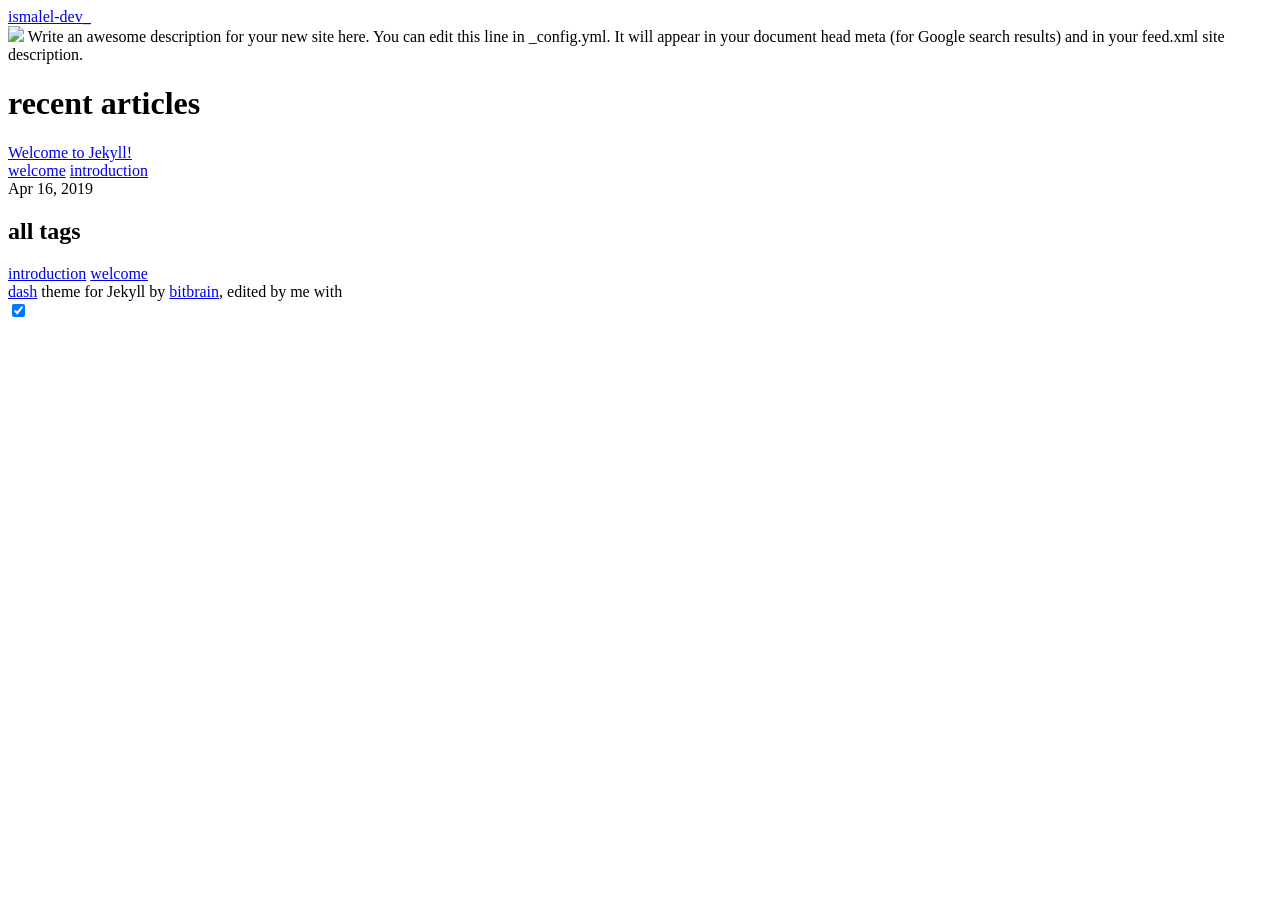
==== index.html @ db321ea1 "url fix" ====
<!DOCTYPE html>
<html lang="en"><head>
  <meta charset="utf-8">
  <meta http-equiv="X-UA-Compatible" content="IE=edge">
  <meta name="viewport" content="width=device-width, initial-scale=1"><!-- Begin Jekyll SEO tag v2.6.1 -->
<title>ismalel-dev | Write an awesome description for your new site here. You can edit this line in _config.yml. It will appear in your document head meta (for Google search results) and in your feed.xml site description.</title>
<meta name="generator" content="Jekyll v3.8.6" />
<meta property="og:title" content="ismalel-dev" />
<meta name="author" content="ismalel" />
<meta property="og:locale" content="en_US" />
<meta name="description" content="Write an awesome description for your new site here. You can edit this line in _config.yml. It will appear in your document head meta (for Google search results) and in your feed.xml site description." />
<meta property="og:description" content="Write an awesome description for your new site here. You can edit this line in _config.yml. It will appear in your document head meta (for Google search results) and in your feed.xml site description." />
<meta property="og:site_name" content="ismalel-dev" />
<script type="application/ld+json">
{"headline":"ismalel-dev","@type":"WebSite","url":"/https://ismalel.dev/","name":"ismalel-dev","author":{"@type":"Person","name":"ismalel"},"description":"Write an awesome description for your new site here. You can edit this line in _config.yml. It will appear in your document head meta (for Google search results) and in your feed.xml site description.","@context":"https://schema.org"}</script>
<!-- End Jekyll SEO tag -->
<link rel="stylesheet" href="https://ismalel.dev//assets/css/style.css">
  <link rel="icon" type="image/png" href="https://ismalel.dev//assets/favicon.png" /><link type="application/atom+xml" rel="alternate" href="/https://ismalel.dev/feed.xml" title="ismalel-dev" /></head>
<body><div class="site-header">
  <div class="wrapper">
    <a class="site-title" rel="author" href="/https://ismalel.dev/">ismalel-dev<b class="command_prompt"></b><b class="blinking_cursor">_</b></a>
    <span class="social_links">
        <a class="color-blue-hover" href="https://facebook.com/herecomesthemayo"><i class="fab fa-facebook-square"></i></a><a class="color-orange-hover" href="https://instagram.com/ismalel_13"><i class="fab fa-instagram"></i></a><a class="color-teal-hover" href="https://github.com/ismalel"><i class="fab fa-github-square"></i></a>
    </span>
  </div>
</div>
<main class="page-content" aria-label="Content">
      <div class="wrapper">
        <div class="author-box">

<img src="https://gravatar.com/avatar/948ee409dbfd00bcc89663283bfad279?s=256" class="author-avatar" />

Write an awesome description for your new site here. You can edit this line in _config.yml. It will appear in your document head meta (for Google search results) and in your feed.xml site description.

</div>



<h1>recent articles</h1>
    <div class="post-links">
      
        <div class="post-link-wrapper">
          <a href="/https://ismalel.dev/2019/04/16/welcome-to-jekyll2.html" class="post-link">Welcome to Jekyll!</a>
          <div class="post-meta">

            
            <div class="post-tags">
                
                <a class="tag" href="/tag/welcome/">welcome</a>
                
                <a class="tag" href="/tag/introduction/">introduction</a>
                
            </div>
            
            
              Apr 16, 2019
            
          </div>
        </div>
      
    </div>

    <!-- pagination -->



    


  
  <h2>all tags</h2>
  <div class="tag-cloud"><a href="/https://ismalel.dev/tag/introduction/" class="set-5">introduction</a> <a href="/https://ismalel.dev/tag/welcome/" class="set-5">welcome</a></div>
  




      </div>
    </main><footer class="site-footer">
  <div class="wrapper">
    <div class="credits"><a href="https://github.com/bitbrain/jekyll-dash">dash</a> theme for Jekyll by <a href="https://github.com/bitbrain">bitbrain</a>, edited by me with <i class="fas fa-skull"></i><div class="toggleWrapper">
    <input type="checkbox" class="dn" id="theme-toggle" onclick="modeSwitcher()" checked />
    <label for="theme-toggle" class="toggle">
    <span class="toggle__handler">
      <span class="crater crater--1"></span>
      <span class="crater crater--2"></span>
      <span class="crater crater--3"></span>
    </span>
        <span class="star star--1"></span>
        <span class="star star--2"></span>
        <span class="star star--3"></span>
        <span class="star star--4"></span>
        <span class="star star--5"></span>
        <span class="star star--6"></span>
    </label>
</div>
<script type="text/javascript">
const theme = localStorage.getItem('theme');
if (theme === 'undefined') {
   theme = "dark";
}
if (theme === "dark") {
	document.documentElement.setAttribute('data-theme', 'dark');
} else {
    document.documentElement.setAttribute('data-theme', 'light');
}
const userPrefers = getComputedStyle(document.documentElement).getPropertyValue('content');

function activateDarkTheme() {
    document.getElementById('theme-toggle').checked = true;
    document.documentElement.setAttribute('data-theme', 'dark');
    document.documentElement.classList.add('theme--dark');
    document.documentElement.classList.remove('theme--light');
	document.getElementById("theme-toggle").className = 'light';
	window.localStorage.setItem('theme', 'dark');
}

function activateLightTheme() {
    document.getElementById('theme-toggle').checked = false;
    document.documentElement.setAttribute('data-theme', 'light');
    document.documentElement.classList.add('theme--light');
    document.documentElement.classList.remove('theme--dark');
	document.getElementById("theme-toggle").className = 'dark';
	window.localStorage.setItem('theme', 'light');
}

if (theme === "dark") {
    activateDarkTheme();
} else if (theme === "light") {
    activateLightTheme();
} else if  (userPrefers === "light") {
    activateDarkTheme();
} else {
    activateDarkTheme();
}

function modeSwitcher() {
	let currentMode = document.documentElement.getAttribute('data-theme');
	if (currentMode === "dark") {
	    activateLightTheme();
	} else {
	    activateDarkTheme();
	}
}
</script></div>
  </div>
</footer>


<script>
      window.FontAwesomeConfig = {
        searchPseudoElements: true
      }
    </script>
  </body>

</html>
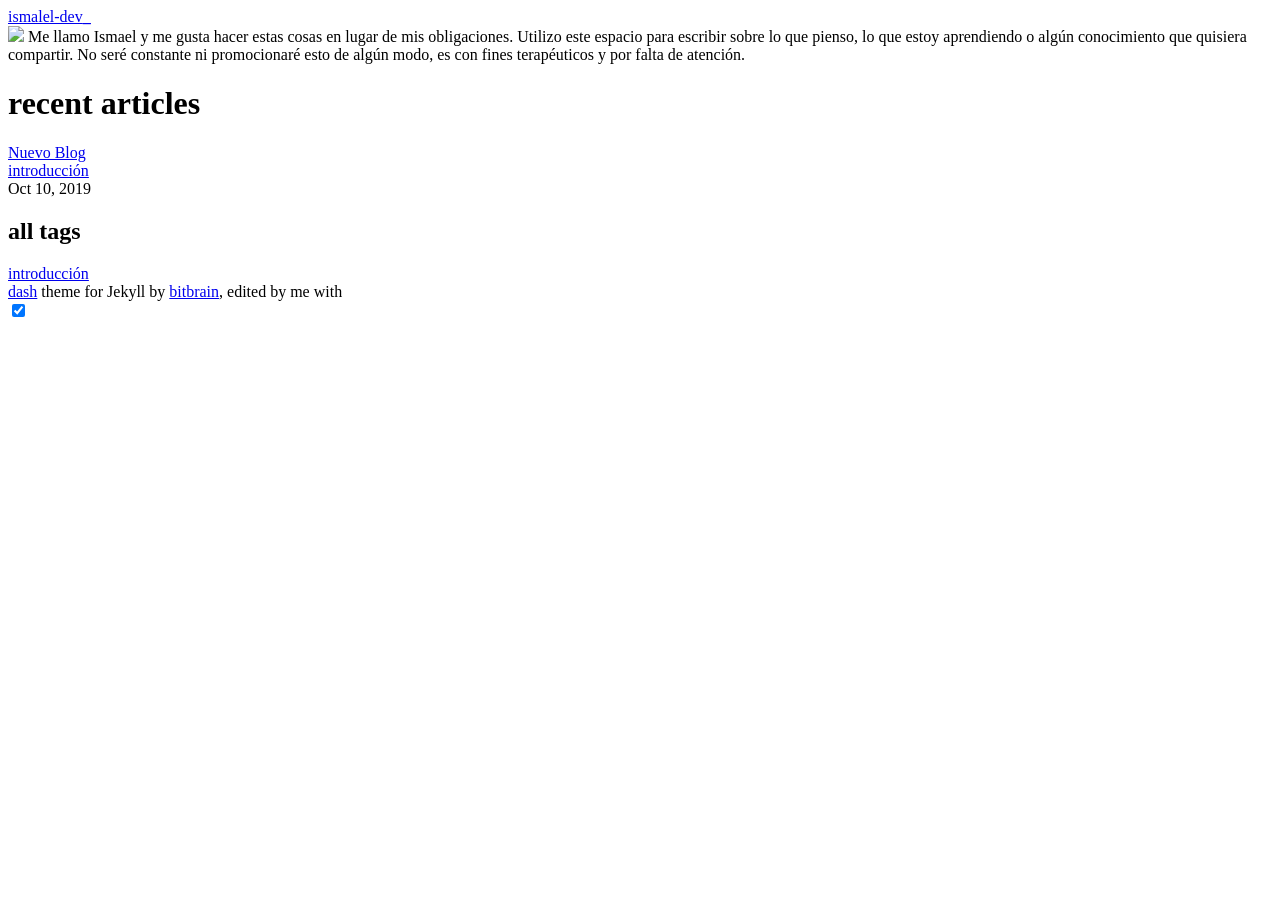
==== commit 87dd46b4: "new post" ====
--- a/index.html
+++ b/index.html
@@ -3,22 +3,22 @@
   <meta charset="utf-8">
   <meta http-equiv="X-UA-Compatible" content="IE=edge">
   <meta name="viewport" content="width=device-width, initial-scale=1"><!-- Begin Jekyll SEO tag v2.6.1 -->
-<title>ismalel-dev | Write an awesome description for your new site here. You can edit this line in _config.yml. It will appear in your document head meta (for Google search results) and in your feed.xml site description.</title>
+<title>ismalel-dev | Me llamo Ismael y me gusta hacer estas cosas en lugar de mis obligaciones. Utilizo este espacio para escribir sobre lo que pienso, lo que estoy aprendiendo o algún conocimiento que quisiera compartir. No seré constante ni promocionaré esto de algún modo, es con fines terapéuticos y por falta de atención.</title>
 <meta name="generator" content="Jekyll v3.8.6" />
 <meta property="og:title" content="ismalel-dev" />
 <meta name="author" content="ismalel" />
 <meta property="og:locale" content="en_US" />
-<meta name="description" content="Write an awesome description for your new site here. You can edit this line in _config.yml. It will appear in your document head meta (for Google search results) and in your feed.xml site description." />
-<meta property="og:description" content="Write an awesome description for your new site here. You can edit this line in _config.yml. It will appear in your document head meta (for Google search results) and in your feed.xml site description." />
+<meta name="description" content="Me llamo Ismael y me gusta hacer estas cosas en lugar de mis obligaciones. Utilizo este espacio para escribir sobre lo que pienso, lo que estoy aprendiendo o algún conocimiento que quisiera compartir. No seré constante ni promocionaré esto de algún modo, es con fines terapéuticos y por falta de atención." />
+<meta property="og:description" content="Me llamo Ismael y me gusta hacer estas cosas en lugar de mis obligaciones. Utilizo este espacio para escribir sobre lo que pienso, lo que estoy aprendiendo o algún conocimiento que quisiera compartir. No seré constante ni promocionaré esto de algún modo, es con fines terapéuticos y por falta de atención." />
 <meta property="og:site_name" content="ismalel-dev" />
 <script type="application/ld+json">
-{"headline":"ismalel-dev","@type":"WebSite","url":"/https://ismalel.dev/","name":"ismalel-dev","author":{"@type":"Person","name":"ismalel"},"description":"Write an awesome description for your new site here. You can edit this line in _config.yml. It will appear in your document head meta (for Google search results) and in your feed.xml site description.","@context":"https://schema.org"}</script>
+{"@type":"WebSite","url":"/https://ismalel.dev//","name":"ismalel-dev","headline":"ismalel-dev","author":{"@type":"Person","name":"ismalel"},"description":"Me llamo Ismael y me gusta hacer estas cosas en lugar de mis obligaciones. Utilizo este espacio para escribir sobre lo que pienso, lo que estoy aprendiendo o algún conocimiento que quisiera compartir. No seré constante ni promocionaré esto de algún modo, es con fines terapéuticos y por falta de atención.","@context":"https://schema.org"}</script>
 <!-- End Jekyll SEO tag -->
-<link rel="stylesheet" href="https://ismalel.dev//assets/css/style.css">
-  <link rel="icon" type="image/png" href="https://ismalel.dev//assets/favicon.png" /><link type="application/atom+xml" rel="alternate" href="/https://ismalel.dev/feed.xml" title="ismalel-dev" /></head>
+<link rel="stylesheet" href="https://ismalel.dev///assets/css/style.css">
+  <link rel="icon" type="image/png" href="https://ismalel.dev///assets/favicon.png" /><link type="application/atom+xml" rel="alternate" href="/https://ismalel.dev//feed.xml" title="ismalel-dev" /></head>
 <body><div class="site-header">
   <div class="wrapper">
-    <a class="site-title" rel="author" href="/https://ismalel.dev/">ismalel-dev<b class="command_prompt"></b><b class="blinking_cursor">_</b></a>
+    <a class="site-title" rel="author" href="/">ismalel-dev<b class="command_prompt"></b><b class="blinking_cursor">_</b></a>
     <span class="social_links">
         <a class="color-blue-hover" href="https://facebook.com/herecomesthemayo"><i class="fab fa-facebook-square"></i></a><a class="color-orange-hover" href="https://instagram.com/ismalel_13"><i class="fab fa-instagram"></i></a><a class="color-teal-hover" href="https://github.com/ismalel"><i class="fab fa-github-square"></i></a>
     </span>
@@ -30,7 +30,7 @@
 
 <img src="https://gravatar.com/avatar/948ee409dbfd00bcc89663283bfad279?s=256" class="author-avatar" />
 
-Write an awesome description for your new site here. You can edit this line in _config.yml. It will appear in your document head meta (for Google search results) and in your feed.xml site description.
+Me llamo Ismael y me gusta hacer estas cosas en lugar de mis obligaciones. Utilizo este espacio para escribir sobre lo que pienso, lo que estoy aprendiendo o algún conocimiento que quisiera compartir. No seré constante ni promocionaré esto de algún modo, es con fines terapéuticos y por falta de atención.
 
 </div>
 
@@ -40,20 +40,18 @@
     <div class="post-links">
       
         <div class="post-link-wrapper">
-          <a href="/https://ismalel.dev/2019/04/16/welcome-to-jekyll2.html" class="post-link">Welcome to Jekyll!</a>
+          <a href="/2019/10/10/nuevo-blog.html" class="post-link">Nuevo Blog</a>
           <div class="post-meta">
 
             
             <div class="post-tags">
                 
-                <a class="tag" href="/tag/welcome/">welcome</a>
-                
-                <a class="tag" href="/tag/introduction/">introduction</a>
+                <a class="tag" href="/tag/introducción/">introducción</a>
                 
             </div>
             
             
-              Apr 16, 2019
+            <div class="post-date"> Oct 10, 2019</div>
             
           </div>
         </div>
@@ -69,7 +67,7 @@
 
   
   <h2>all tags</h2>
-  <div class="tag-cloud"><a href="/https://ismalel.dev/tag/introduction/" class="set-5">introduction</a> <a href="/https://ismalel.dev/tag/welcome/" class="set-5">welcome</a></div>
+  <div class="tag-cloud"><a href="/https://ismalel.dev//tag/introduccion/" class="set-5">introducción</a></div>
   
 
 
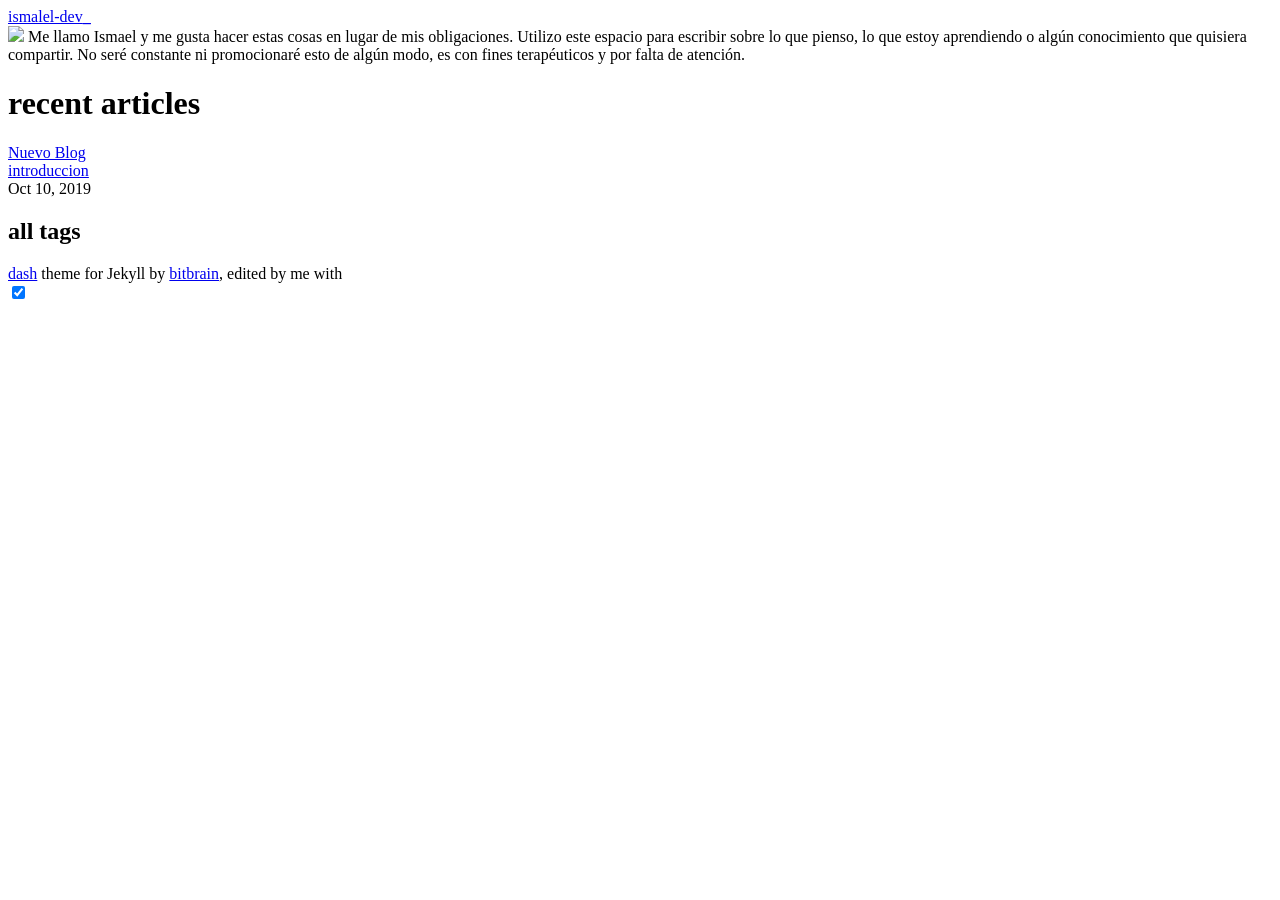
==== commit 0a3e2a5f: "fix tagging" ====
--- a/index.html
+++ b/index.html
@@ -46,7 +46,7 @@
             
             <div class="post-tags">
                 
-                <a class="tag" href="/tag/introducción/">introducción</a>
+                <a class="tag" href="/tag/introduccion/">introduccion</a>
                 
             </div>
             
@@ -67,7 +67,7 @@
 
   
   <h2>all tags</h2>
-  <div class="tag-cloud"><a href="/https://ismalel.dev//tag/introduccion/" class="set-5">introducción</a></div>
+  <div class="tag-cloud"></div>
   
 
 
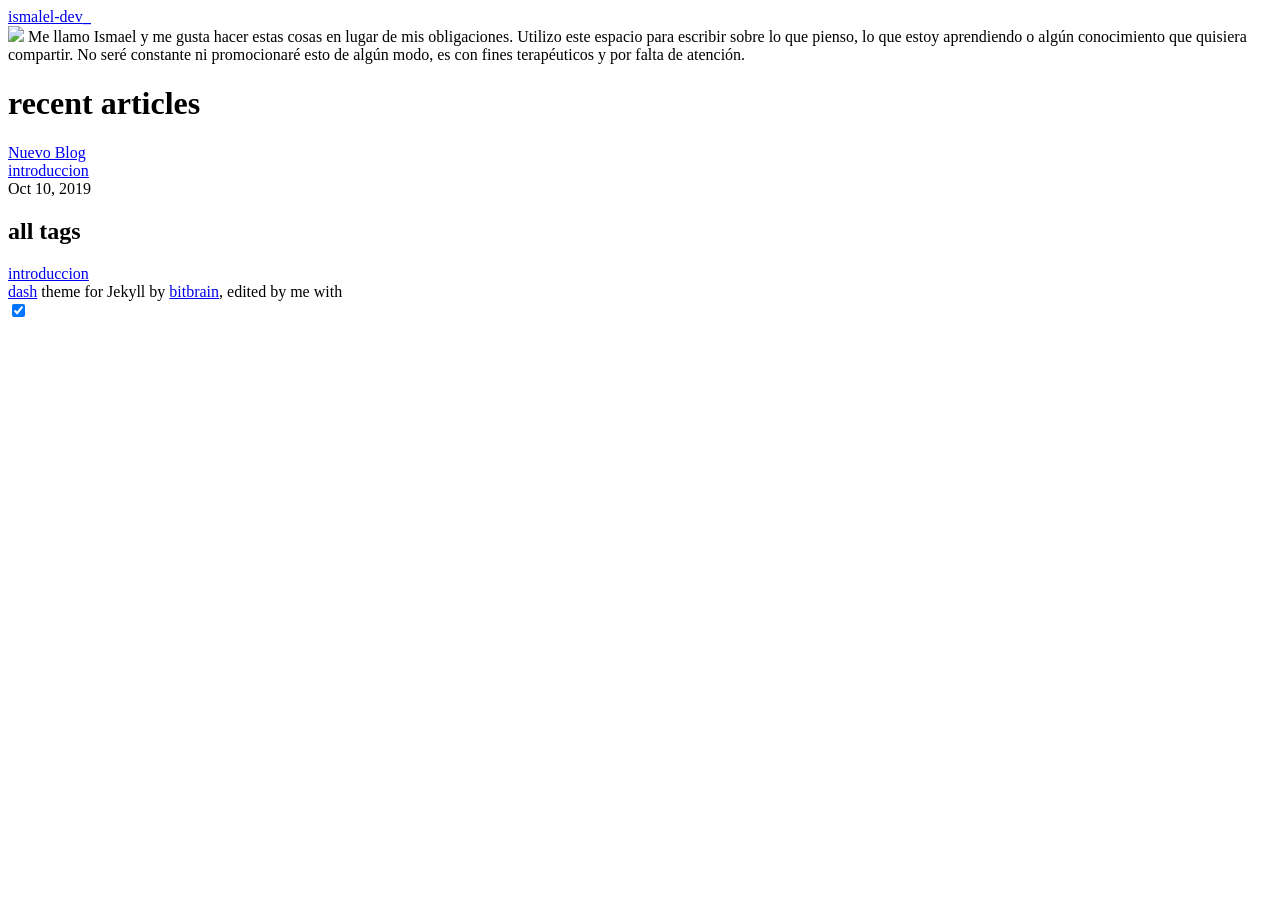
==== commit ce205e78: "fixed tagging" ====
--- a/index.html
+++ b/index.html
@@ -12,10 +12,10 @@
 <meta property="og:description" content="Me llamo Ismael y me gusta hacer estas cosas en lugar de mis obligaciones. Utilizo este espacio para escribir sobre lo que pienso, lo que estoy aprendiendo o algún conocimiento que quisiera compartir. No seré constante ni promocionaré esto de algún modo, es con fines terapéuticos y por falta de atención." />
 <meta property="og:site_name" content="ismalel-dev" />
 <script type="application/ld+json">
-{"@type":"WebSite","url":"/https://ismalel.dev//","name":"ismalel-dev","headline":"ismalel-dev","author":{"@type":"Person","name":"ismalel"},"description":"Me llamo Ismael y me gusta hacer estas cosas en lugar de mis obligaciones. Utilizo este espacio para escribir sobre lo que pienso, lo que estoy aprendiendo o algún conocimiento que quisiera compartir. No seré constante ni promocionaré esto de algún modo, es con fines terapéuticos y por falta de atención.","@context":"https://schema.org"}</script>
+{"@type":"WebSite","url":"/https://ismalel.dev/","name":"ismalel-dev","headline":"ismalel-dev","author":{"@type":"Person","name":"ismalel"},"description":"Me llamo Ismael y me gusta hacer estas cosas en lugar de mis obligaciones. Utilizo este espacio para escribir sobre lo que pienso, lo que estoy aprendiendo o algún conocimiento que quisiera compartir. No seré constante ni promocionaré esto de algún modo, es con fines terapéuticos y por falta de atención.","@context":"https://schema.org"}</script>
 <!-- End Jekyll SEO tag -->
-<link rel="stylesheet" href="https://ismalel.dev///assets/css/style.css">
-  <link rel="icon" type="image/png" href="https://ismalel.dev///assets/favicon.png" /><link type="application/atom+xml" rel="alternate" href="/https://ismalel.dev//feed.xml" title="ismalel-dev" /></head>
+<link rel="stylesheet" href="https://ismalel.dev//assets/css/style.css">
+  <link rel="icon" type="image/png" href="https://ismalel.dev//assets/favicon.png" /><link type="application/atom+xml" rel="alternate" href="/https://ismalel.dev/feed.xml" title="ismalel-dev" /></head>
 <body><div class="site-header">
   <div class="wrapper">
     <a class="site-title" rel="author" href="/">ismalel-dev<b class="command_prompt"></b><b class="blinking_cursor">_</b></a>
@@ -67,7 +67,7 @@
 
   
   <h2>all tags</h2>
-  <div class="tag-cloud"></div>
+  <div class="tag-cloud"><a href="/https://ismalel.dev/tag/introduccion/" class="set-5">introduccion</a></div>
   
 
 
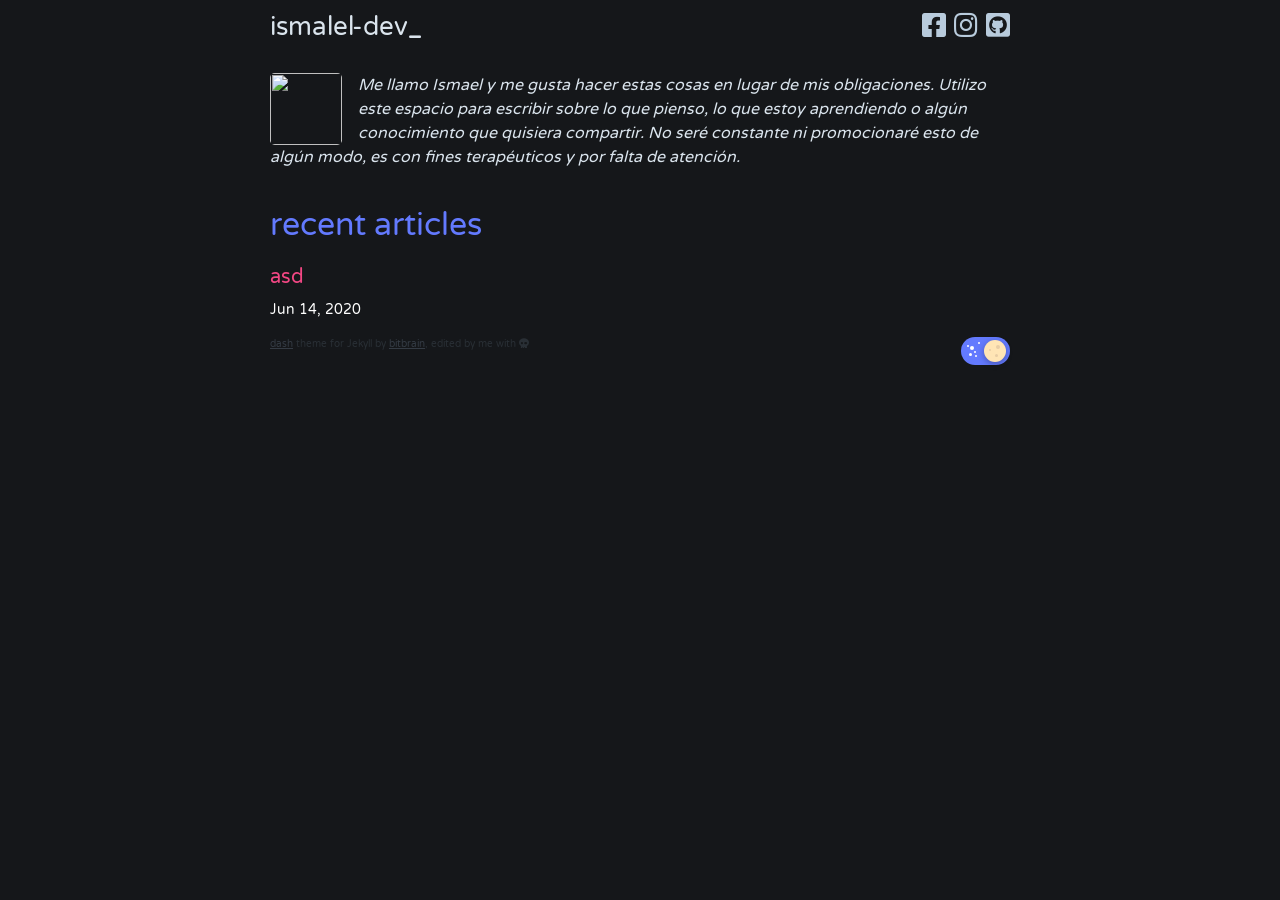
==== commit 06488e2f: "testpost" ====
--- a/index.html
+++ b/index.html
@@ -10,12 +10,14 @@
 <meta property="og:locale" content="en_US" />
 <meta name="description" content="Me llamo Ismael y me gusta hacer estas cosas en lugar de mis obligaciones. Utilizo este espacio para escribir sobre lo que pienso, lo que estoy aprendiendo o algún conocimiento que quisiera compartir. No seré constante ni promocionaré esto de algún modo, es con fines terapéuticos y por falta de atención." />
 <meta property="og:description" content="Me llamo Ismael y me gusta hacer estas cosas en lugar de mis obligaciones. Utilizo este espacio para escribir sobre lo que pienso, lo que estoy aprendiendo o algún conocimiento que quisiera compartir. No seré constante ni promocionaré esto de algún modo, es con fines terapéuticos y por falta de atención." />
+<link rel="canonical" href="http://localhost:4000/" />
+<meta property="og:url" content="http://localhost:4000/" />
 <meta property="og:site_name" content="ismalel-dev" />
 <script type="application/ld+json">
-{"@type":"WebSite","url":"/https://ismalel.dev/","name":"ismalel-dev","headline":"ismalel-dev","author":{"@type":"Person","name":"ismalel"},"description":"Me llamo Ismael y me gusta hacer estas cosas en lugar de mis obligaciones. Utilizo este espacio para escribir sobre lo que pienso, lo que estoy aprendiendo o algún conocimiento que quisiera compartir. No seré constante ni promocionaré esto de algún modo, es con fines terapéuticos y por falta de atención.","@context":"https://schema.org"}</script>
+{"description":"Me llamo Ismael y me gusta hacer estas cosas en lugar de mis obligaciones. Utilizo este espacio para escribir sobre lo que pienso, lo que estoy aprendiendo o algún conocimiento que quisiera compartir. No seré constante ni promocionaré esto de algún modo, es con fines terapéuticos y por falta de atención.","@type":"WebSite","name":"ismalel-dev","author":{"@type":"Person","name":"ismalel"},"headline":"ismalel-dev","url":"http://localhost:4000/","@context":"https://schema.org"}</script>
 <!-- End Jekyll SEO tag -->
-<link rel="stylesheet" href="https://ismalel.dev//assets/css/style.css">
-  <link rel="icon" type="image/png" href="https://ismalel.dev//assets/favicon.png" /><link type="application/atom+xml" rel="alternate" href="/https://ismalel.dev/feed.xml" title="ismalel-dev" /></head>
+<link rel="stylesheet" href="/assets/css/style.css">
+  <link rel="icon" type="image/png" href="/assets/favicon.png" /><link type="application/atom+xml" rel="alternate" href="http://localhost:4000/feed.xml" title="ismalel-dev" /></head>
 <body><div class="site-header">
   <div class="wrapper">
     <a class="site-title" rel="author" href="/">ismalel-dev<b class="command_prompt"></b><b class="blinking_cursor">_</b></a>
@@ -40,18 +42,16 @@
     <div class="post-links">
       
         <div class="post-link-wrapper">
-          <a href="/2019/10/10/nuevo-blog.html" class="post-link">Nuevo Blog</a>
+          <a href="/2020/06/14/asd.html" class="post-link">asd</a>
           <div class="post-meta">
 
             
             <div class="post-tags">
                 
-                <a class="tag" href="/tag/introduccion/">introduccion</a>
-                
             </div>
             
             
-            <div class="post-date"> Oct 10, 2019</div>
+            <div class="post-date"> Jun 14, 2020</div>
             
           </div>
         </div>
@@ -65,9 +65,6 @@
     
 
 
-  
-  <h2>all tags</h2>
-  <div class="tag-cloud"><a href="/https://ismalel.dev/tag/introduccion/" class="set-5">introduccion</a></div>
   
 
 
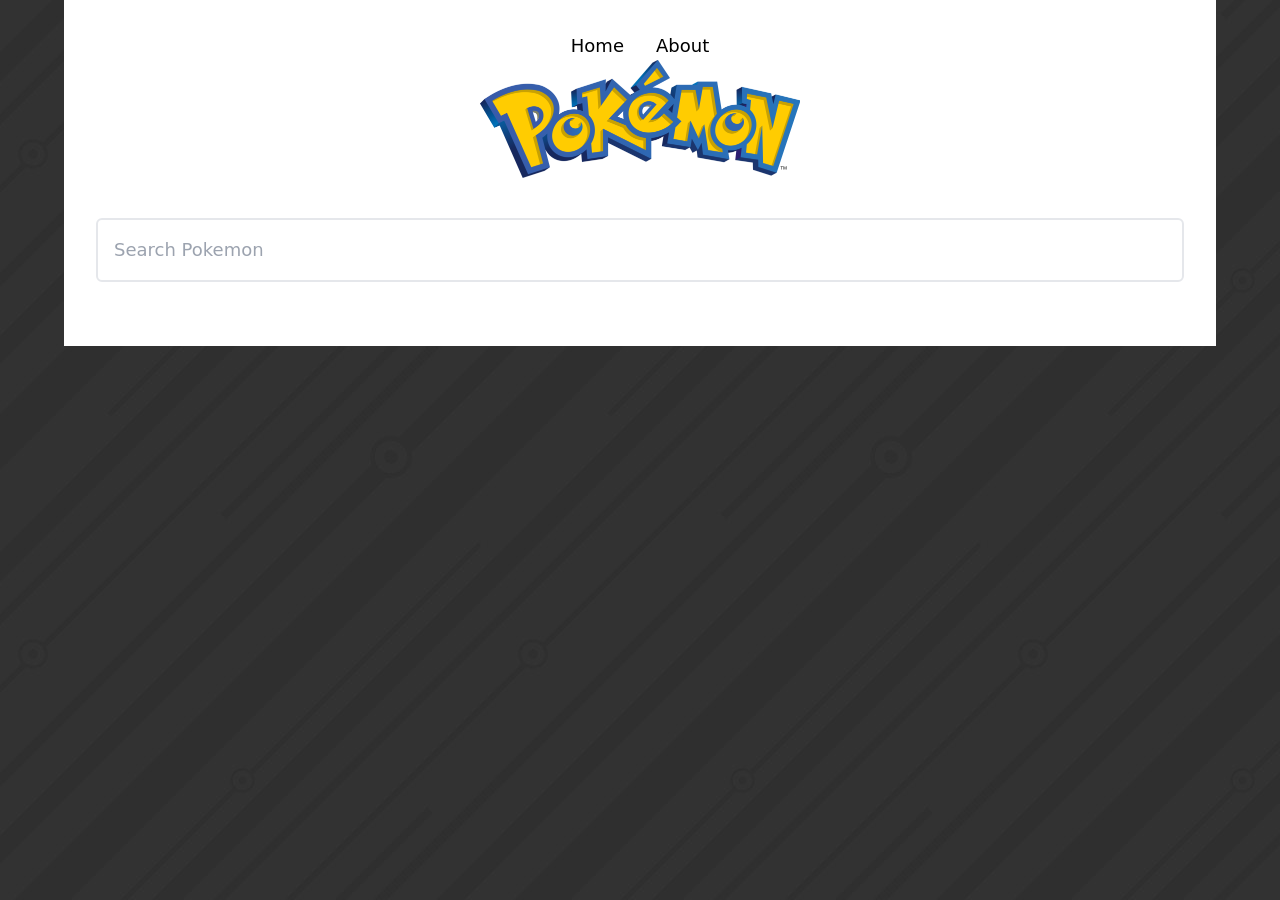
==== commit 751f222f: "Updates" ====
--- a/index.html
+++ b/index.html
@@ -1,152 +1,67 @@
 <!DOCTYPE html>
-<html lang="en"><head>
-  <meta charset="utf-8">
-  <meta http-equiv="X-UA-Compatible" content="IE=edge">
-  <meta name="viewport" content="width=device-width, initial-scale=1"><!-- Begin Jekyll SEO tag v2.6.1 -->
-<title>ismalel-dev | Me llamo Ismael y me gusta hacer estas cosas en lugar de mis obligaciones. Utilizo este espacio para escribir sobre lo que pienso, lo que estoy aprendiendo o algún conocimiento que quisiera compartir. No seré constante ni promocionaré esto de algún modo, es con fines terapéuticos y por falta de atención.</title>
-<meta name="generator" content="Jekyll v3.8.6" />
-<meta property="og:title" content="ismalel-dev" />
-<meta name="author" content="ismalel" />
-<meta property="og:locale" content="en_US" />
-<meta name="description" content="Me llamo Ismael y me gusta hacer estas cosas en lugar de mis obligaciones. Utilizo este espacio para escribir sobre lo que pienso, lo que estoy aprendiendo o algún conocimiento que quisiera compartir. No seré constante ni promocionaré esto de algún modo, es con fines terapéuticos y por falta de atención." />
-<meta property="og:description" content="Me llamo Ismael y me gusta hacer estas cosas en lugar de mis obligaciones. Utilizo este espacio para escribir sobre lo que pienso, lo que estoy aprendiendo o algún conocimiento que quisiera compartir. No seré constante ni promocionaré esto de algún modo, es con fines terapéuticos y por falta de atención." />
-<link rel="canonical" href="http://localhost:4000/" />
-<meta property="og:url" content="http://localhost:4000/" />
-<meta property="og:site_name" content="ismalel-dev" />
-<script type="application/ld+json">
-{"description":"Me llamo Ismael y me gusta hacer estas cosas en lugar de mis obligaciones. Utilizo este espacio para escribir sobre lo que pienso, lo que estoy aprendiendo o algún conocimiento que quisiera compartir. No seré constante ni promocionaré esto de algún modo, es con fines terapéuticos y por falta de atención.","@type":"WebSite","name":"ismalel-dev","author":{"@type":"Person","name":"ismalel"},"headline":"ismalel-dev","url":"http://localhost:4000/","@context":"https://schema.org"}</script>
-<!-- End Jekyll SEO tag -->
-<link rel="stylesheet" href="/assets/css/style.css">
-  <link rel="icon" type="image/png" href="/assets/favicon.png" /><link type="application/atom+xml" rel="alternate" href="http://localhost:4000/feed.xml" title="ismalel-dev" /></head>
-<body><div class="site-header">
-  <div class="wrapper">
-    <a class="site-title" rel="author" href="/">ismalel-dev<b class="command_prompt"></b><b class="blinking_cursor">_</b></a>
-    <span class="social_links">
-        <a class="color-blue-hover" href="https://facebook.com/herecomesthemayo"><i class="fab fa-facebook-square"></i></a><a class="color-orange-hover" href="https://instagram.com/ismalel_13"><i class="fab fa-instagram"></i></a><a class="color-teal-hover" href="https://github.com/ismalel"><i class="fab fa-github-square"></i></a>
-    </span>
-  </div>
-</div>
-<main class="page-content" aria-label="Content">
-      <div class="wrapper">
-        <div class="author-box">
+<html lang="en">
+	<head>
+		<meta charset="utf-8" />
+		<meta name="description" content="" />
+		<link rel="icon" href="/favicon.png" />
+		<meta name="viewport" content="width=device-width, initial-scale=1" />
+		<title>Pokedex</title>
 
-<img src="https://gravatar.com/avatar/948ee409dbfd00bcc89663283bfad279?s=256" class="author-avatar" />
+		
 
-Me llamo Ismael y me gusta hacer estas cosas en lugar de mis obligaciones. Utilizo este espacio para escribir sobre lo que pienso, lo que estoy aprendiendo o algún conocimiento que quisiera compartir. No seré constante ni promocionaré esto de algún modo, es con fines terapéuticos y por falta de atención.
+		<link rel="modulepreload" href="/_app/start-3259fa50.js">
+		<link rel="modulepreload" href="/_app/chunks/vendor-b22f1795.js">
+		<link rel="modulepreload" href="/_app/pages/__layout.svelte-a75ac18f.js">
+		<link rel="modulepreload" href="/_app/pages/index.svelte-f4b1a3e4.js">
+		<link rel="modulepreload" href="/_app/chunks/pokestore-b69a7192.js">
+		<link rel="stylesheet" href="/_app/assets/start-d5b4de3e.css">
+		<link rel="stylesheet" href="/_app/assets/pages/__layout.svelte-af942f38.css">
 
+		<script type="module">
+			import { start } from "/_app/start-3259fa50.js";
+			start({
+				target: document.querySelector("#svelte"),
+				paths: {"base":"","assets":""},
+				session: {},
+				host: location.host,
+				route: true,
+				spa: false,
+				trailing_slash: "never",
+				hydrate: {
+					status: 200,
+					error: null,
+					nodes: [
+						import("/_app/pages/__layout.svelte-a75ac18f.js"),
+						import("/_app/pages/index.svelte-f4b1a3e4.js")
+					],
+					page: {
+						host: location.host, // TODO this is redundant
+						path: "\u002F",
+						query: new URLSearchParams(""),
+						params: {}
+					}
+				}
+			});
+		</script>
+	</head>
+	<body style="background-image: url('body_bg.jpeg')">
+		<div id="svelte">
+
+
+<div class="p-8 max-w-6xl mx-auto" style="background-color: #FFFFFF;"><nav class="flex justify-center w-full"><a class="mx-4 text-lg" href="/">Home</a>
+    <a class="mx-4 text-lg" href="/about">About</a></nav>
+    
+
+<img class="m-auto w-80" src="poke-logo.png" alt="Pokemon">
+
+<input class="mt-10 w-full rounded-md text-lg p-4 border-2 border-gray-200" type="text" placeholder="Search Pokemon" value="">
+
+<div class="py-4 grid gap-4 md:grid-cols-4 grid-cols-1"></div>
 </div>
 
 
 
-<h1>recent articles</h1>
-    <div class="post-links">
-      
-        <div class="post-link-wrapper">
-          <a href="/2020/06/14/asd.html" class="post-link">asd</a>
-          <div class="post-meta">
-
-            
-            <div class="post-tags">
-                
-            </div>
-            
-            
-            <div class="post-date"> Jun 14, 2020</div>
-            
-          </div>
-        </div>
-      
-    </div>
-
-    <!-- pagination -->
-
-
-
-    
-
-
-  
-
-
-
-
-      </div>
-    </main><footer class="site-footer">
-  <div class="wrapper">
-    <div class="credits"><a href="https://github.com/bitbrain/jekyll-dash">dash</a> theme for Jekyll by <a href="https://github.com/bitbrain">bitbrain</a>, edited by me with <i class="fas fa-skull"></i><div class="toggleWrapper">
-    <input type="checkbox" class="dn" id="theme-toggle" onclick="modeSwitcher()" checked />
-    <label for="theme-toggle" class="toggle">
-    <span class="toggle__handler">
-      <span class="crater crater--1"></span>
-      <span class="crater crater--2"></span>
-      <span class="crater crater--3"></span>
-    </span>
-        <span class="star star--1"></span>
-        <span class="star star--2"></span>
-        <span class="star star--3"></span>
-        <span class="star star--4"></span>
-        <span class="star star--5"></span>
-        <span class="star star--6"></span>
-    </label>
-</div>
-<script type="text/javascript">
-const theme = localStorage.getItem('theme');
-if (theme === 'undefined') {
-   theme = "dark";
-}
-if (theme === "dark") {
-	document.documentElement.setAttribute('data-theme', 'dark');
-} else {
-    document.documentElement.setAttribute('data-theme', 'light');
-}
-const userPrefers = getComputedStyle(document.documentElement).getPropertyValue('content');
-
-function activateDarkTheme() {
-    document.getElementById('theme-toggle').checked = true;
-    document.documentElement.setAttribute('data-theme', 'dark');
-    document.documentElement.classList.add('theme--dark');
-    document.documentElement.classList.remove('theme--light');
-	document.getElementById("theme-toggle").className = 'light';
-	window.localStorage.setItem('theme', 'dark');
-}
-
-function activateLightTheme() {
-    document.getElementById('theme-toggle').checked = false;
-    document.documentElement.setAttribute('data-theme', 'light');
-    document.documentElement.classList.add('theme--light');
-    document.documentElement.classList.remove('theme--dark');
-	document.getElementById("theme-toggle").className = 'dark';
-	window.localStorage.setItem('theme', 'light');
-}
-
-if (theme === "dark") {
-    activateDarkTheme();
-} else if (theme === "light") {
-    activateLightTheme();
-} else if  (userPrefers === "light") {
-    activateDarkTheme();
-} else {
-    activateDarkTheme();
-}
-
-function modeSwitcher() {
-	let currentMode = document.documentElement.getAttribute('data-theme');
-	if (currentMode === "dark") {
-	    activateLightTheme();
-	} else {
-	    activateDarkTheme();
-	}
-}
-</script></div>
-  </div>
-</footer>
-
-
-<script>
-      window.FontAwesomeConfig = {
-        searchPseudoElements: true
-      }
-    </script>
-  </body>
-
+			
+		</div>
+	</body>
 </html>
--- a/_app/assets/start-d5b4de3e.css
+++ b/_app/assets/start-d5b4de3e.css
@@ -0,0 +1 @@
+#svelte-announcer.svelte-1j55zn5{position:absolute;left:0;top:0;clip:rect(0 0 0 0);-webkit-clip-path:inset(50%);clip-path:inset(50%);overflow:hidden;white-space:nowrap;width:1px;height:1px}
--- a/_app/assets/pages/__layout.svelte-af942f38.css
+++ b/_app/assets/pages/__layout.svelte-af942f38.css
@@ -0,0 +1 @@
+*,:before,:after{box-sizing:border-box;border-width:0;border-style:solid;border-color:currentColor}:before,:after{--tw-content: ""}html{line-height:1.5;-webkit-text-size-adjust:100%;-moz-tab-size:4;-o-tab-size:4;tab-size:4;font-family:ui-sans-serif,system-ui,-apple-system,BlinkMacSystemFont,Segoe UI,Roboto,Helvetica Neue,Arial,Noto Sans,sans-serif,"Apple Color Emoji","Segoe UI Emoji",Segoe UI Symbol,"Noto Color Emoji"}body{margin:0;line-height:inherit}hr{height:0;color:inherit;border-top-width:1px}abbr[title]{-webkit-text-decoration:underline dotted;text-decoration:underline dotted}h1,h2,h3,h4,h5,h6{font-size:inherit;font-weight:inherit}a{color:inherit;text-decoration:inherit}b,strong{font-weight:bolder}code,kbd,samp,pre{font-family:ui-monospace,SFMono-Regular,Menlo,Monaco,Consolas,Liberation Mono,Courier New,monospace;font-size:1em}small{font-size:80%}sub,sup{font-size:75%;line-height:0;position:relative;vertical-align:baseline}sub{bottom:-.25em}sup{top:-.5em}table{text-indent:0;border-color:inherit;border-collapse:collapse}button,input,optgroup,select,textarea{font-family:inherit;font-size:100%;line-height:inherit;color:inherit;margin:0;padding:0}button,select{text-transform:none}button,[type=button],[type=reset],[type=submit]{-webkit-appearance:button;background-color:transparent;background-image:none}:-moz-focusring{outline:auto}:-moz-ui-invalid{box-shadow:none}progress{vertical-align:baseline}::-webkit-inner-spin-button,::-webkit-outer-spin-button{height:auto}[type=search]{-webkit-appearance:textfield;outline-offset:-2px}::-webkit-search-decoration{-webkit-appearance:none}::-webkit-file-upload-button{-webkit-appearance:button;font:inherit}summary{display:list-item}blockquote,dl,dd,h1,h2,h3,h4,h5,h6,hr,figure,p,pre{margin:0}fieldset{margin:0;padding:0}legend{padding:0}ol,ul,menu{list-style:none;margin:0;padding:0}textarea{resize:vertical}input::-moz-placeholder,textarea::-moz-placeholder{opacity:1;color:#9ca3af}input:-ms-input-placeholder,textarea:-ms-input-placeholder{opacity:1;color:#9ca3af}input::placeholder,textarea::placeholder{opacity:1;color:#9ca3af}button,[role=button]{cursor:pointer}:disabled{cursor:default}img,svg,video,canvas,audio,iframe,embed,object{display:block;vertical-align:middle}img,video{max-width:100%;height:auto}[hidden]{display:none}*,:before,:after{--tw-border-opacity: 1;border-color:rgb(229 231 235 / var(--tw-border-opacity));--tw-ring-offset-shadow: 0 0 #0000;--tw-ring-shadow: 0 0 #0000;--tw-shadow: 0 0 #0000;--tw-shadow-colored: 0 0 #0000;--tw-blur: var(--tw-empty, );--tw-brightness: var(--tw-empty, );--tw-contrast: var(--tw-empty, );--tw-grayscale: var(--tw-empty, );--tw-hue-rotate: var(--tw-empty, );--tw-invert: var(--tw-empty, );--tw-saturate: var(--tw-empty, );--tw-sepia: var(--tw-empty, );--tw-drop-shadow: var(--tw-empty, );--tw-filter: var(--tw-blur) var(--tw-brightness) var(--tw-contrast) var(--tw-grayscale) var(--tw-hue-rotate) var(--tw-invert) var(--tw-saturate) var(--tw-sepia) var(--tw-drop-shadow)}.col-span-2{grid-column:span 2 / span 2}.row-span-3{grid-row:span 3 / span 3}.m-auto{margin:auto}.mx-4{margin-left:1rem;margin-right:1rem}.mx-auto{margin-left:auto;margin-right:auto}.my-8{margin-top:2rem;margin-bottom:2rem}.mt-10{margin-top:2.5rem}.ml-2{margin-left:.5rem}.flex{display:flex}.grid{display:grid}.h-10{height:2.5rem}.h-40{height:10rem}.w-full{width:100%}.w-10{width:2.5rem}.w-40{width:10rem}.w-80{width:20rem}.max-w-6xl{max-width:72rem}.grid-flow-col{grid-auto-flow:column}.grid-cols-1{grid-template-columns:repeat(1,minmax(0,1fr))}.grid-rows-3{grid-template-rows:repeat(3,minmax(0,1fr))}.flex-col{flex-direction:column}.items-center{align-items:center}.justify-center{justify-content:center}.gap-4{gap:1rem}.rounded-md{border-radius:.375rem}.rounded-full{border-radius:9999px}.rounded-r-lg{border-top-right-radius:.5rem;border-bottom-right-radius:.5rem}.rounded-b-lg{border-bottom-right-radius:.5rem;border-bottom-left-radius:.5rem}.border-4{border-width:4px}.border-2{border-width:2px}.border-gray-500{--tw-border-opacity: 1;border-color:rgb(107 114 128 / var(--tw-border-opacity))}.border-gray-400{--tw-border-opacity: 1;border-color:rgb(156 163 175 / var(--tw-border-opacity))}.border-gray-200{--tw-border-opacity: 1;border-color:rgb(229 231 235 / var(--tw-border-opacity))}.bg-gray-100{--tw-bg-opacity: 1;background-color:rgb(243 244 246 / var(--tw-bg-opacity))}.p-4{padding:1rem}.p-2{padding:.5rem}.p-8{padding:2rem}.p-10{padding:2.5rem}.py-4{padding-top:1rem;padding-bottom:1rem}.pt-1{padding-top:.25rem}.text-center{text-align:center}.text-lg{font-size:1.125rem;line-height:1.75rem}.text-4xl{font-size:2.25rem;line-height:2.5rem}.uppercase{text-transform:uppercase}.text-gray-400{--tw-text-opacity: 1;color:rgb(156 163 175 / var(--tw-text-opacity))}.text-gray-500{--tw-text-opacity: 1;color:rgb(107 114 128 / var(--tw-text-opacity))}.text-white{--tw-text-opacity: 1;color:rgb(255 255 255 / var(--tw-text-opacity))}.text-gray-700{--tw-text-opacity: 1;color:rgb(55 65 81 / var(--tw-text-opacity))}.shadow-sm{--tw-shadow: 0 1px 2px 0 rgb(0 0 0 / .05);--tw-shadow-colored: 0 1px 2px 0 var(--tw-shadow-color);box-shadow:var(--tw-ring-offset-shadow, 0 0 #0000),var(--tw-ring-shadow, 0 0 #0000),var(--tw-shadow)}.filter{filter:var(--tw-filter)}@media (min-width: 768px){.md\:grid-cols-4{grid-template-columns:repeat(4,minmax(0,1fr))}}
